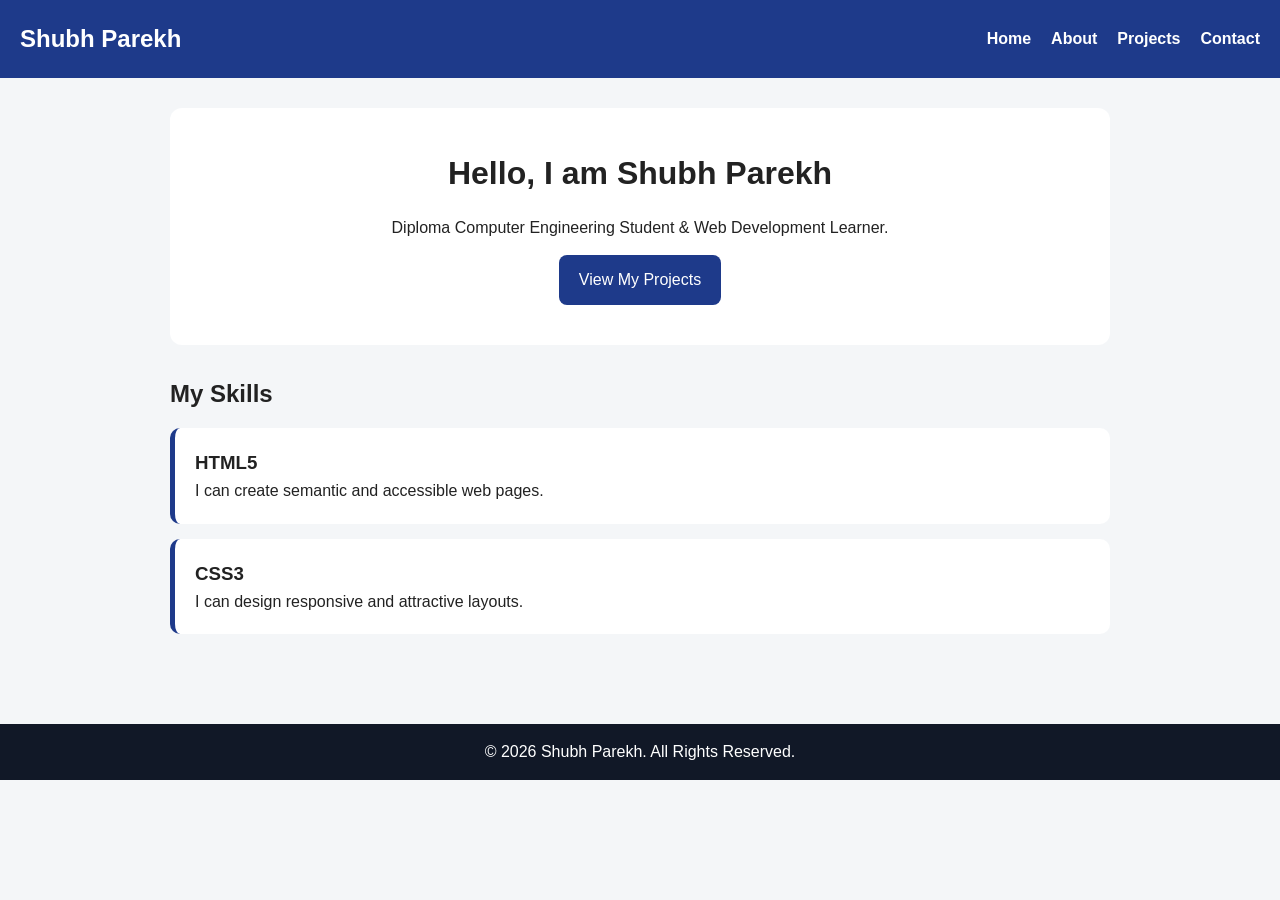
==== index.html @ d2de64e3 "Add files via upload" ====
<!DOCTYPE html>
<html lang="en">
<head>
  <meta charset="UTF-8">
  <meta name="viewport" content="width=device-width, initial-scale=1.0">
  <meta name="description" content="Personal portfolio website of Shubh Parekh">
  <meta name="keywords" content="Portfolio, HTML, CSS, Web Developer">
  <meta name="author" content="Shubh Parekh">
  <title>Shubh Parekh | Portfolio</title>
  <link rel="stylesheet" href="style.css">
</head>
<body>

<header>
  <nav aria-label="Main Navigation">
    <h1>Shubh Parekh</h1>
    <ul>
      <li><a href="index.html" aria-current="page">Home</a></li>
      <li><a href="about.html">About</a></li>
      <li><a href="projects.html">Projects</a></li>
      <li><a href="contact.html">Contact</a></li>
    </ul>
  </nav>
</header>

<main>
  <section class="hero">
    <h2>Hello, I am Shubh Parekh</h2>
    <p>Diploma Computer Engineering Student & Web Development Learner.</p>
    <a href="projects.html" class="btn">View My Projects</a>
  </section>

  <section>
    <h2>My Skills</h2>
    <article class="card">
      <h3>HTML5</h3>
      <p>I can create semantic and accessible web pages.</p>
    </article>

    <article class="card">
      <h3>CSS3</h3>
      <p>I can design responsive and attractive layouts.</p>
    </article>
  </section>
</main>

<footer>
  <p>&copy; 2026 Shubh Parekh. All Rights Reserved.</p>
</footer>

</body>
</html>
---- style.css ----
* {
  margin: 0;
  padding: 0;
  box-sizing: border-box;
}

body {
  font-family: Arial, sans-serif;
  line-height: 1.6;
  background-color: #f4f6f8;
  color: #222;
}

header {
  background-color: #1e3a8a;
  color: white;
  padding: 20px;
}

nav {
  display: flex;
  justify-content: space-between;
  align-items: center;
  flex-wrap: wrap;
}

nav ul {
  list-style: none;
  display: flex;
  gap: 20px;
}

nav a {
  color: white;
  text-decoration: none;
  font-weight: bold;
}

nav a:hover,
nav a:focus {
  text-decoration: underline;
}

main {
  padding: 30px;
  max-width: 1000px;
  margin: auto;
}

.hero {
  background-color: white;
  padding: 40px;
  text-align: center;
  border-radius: 12px;
  margin-bottom: 30px;
}

.hero h2 {
  font-size: 32px;
  margin-bottom: 15px;
}

.btn {
  display: inline-block;
  margin-top: 15px;
  padding: 12px 20px;
  background-color: #1e3a8a;
  color: white;
  text-decoration: none;
  border-radius: 8px;
}

section {
  margin-bottom: 30px;
}

.card {
  background-color: white;
  padding: 20px;
  margin-top: 15px;
  border-radius: 10px;
  border-left: 5px solid #1e3a8a;
}

form {
  background-color: white;
  padding: 25px;
  border-radius: 10px;
}

label {
  display: block;
  margin-top: 15px;
  font-weight: bold;
}

input,
textarea {
  width: 100%;
  padding: 12px;
  margin-top: 5px;
  border: 1px solid #777;
  border-radius: 6px;
}

button {
  margin-top: 20px;
  padding: 12px 20px;
  background-color: #1e3a8a;
  color: white;
  border: none;
  border-radius: 8px;
  cursor: pointer;
}

button:hover,
button:focus {
  background-color: #172554;
}

footer {
  text-align: center;
  background-color: #111827;
  color: white;
  padding: 15px;
  margin-top: 30px;
}

@media (max-width: 600px) {
  nav {
    flex-direction: column;
  }

  nav ul {
    flex-direction: column;
    margin-top: 15px;
    text-align: center;
  }

  .hero h2 {
    font-size: 24px;
  }
}
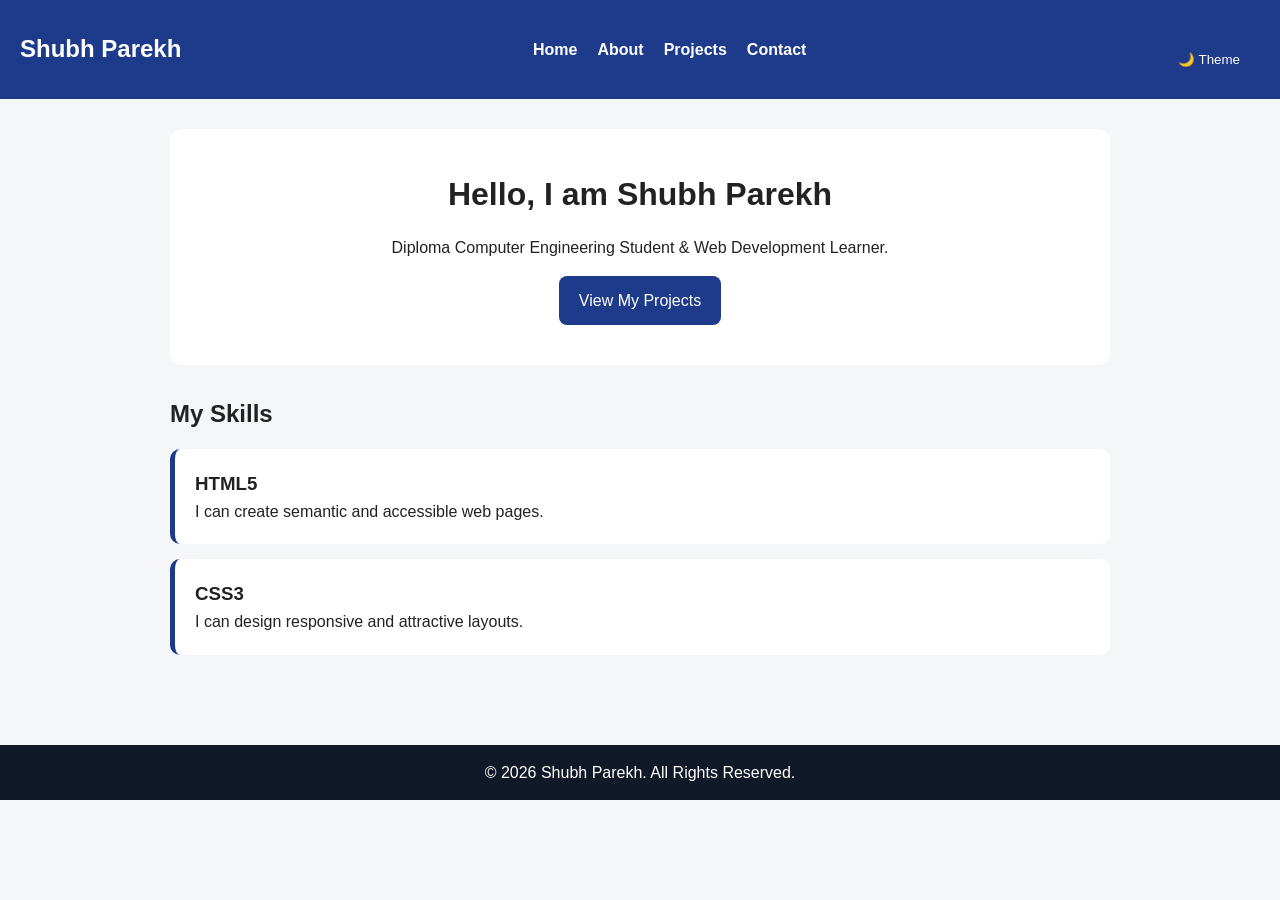
==== commit 91609c6c: "Add files via upload" ====
--- a/index.html
+++ b/index.html
@@ -14,12 +14,15 @@
 <header>
   <nav aria-label="Main Navigation">
     <h1>Shubh Parekh</h1>
+
     <ul>
-      <li><a href="index.html" aria-current="page">Home</a></li>
-      <li><a href="about.html">About</a></li>
-      <li><a href="projects.html">Projects</a></li>
-      <li><a href="contact.html">Contact</a></li>
+        <li><a href="index.html" aria-current="page">Home</a></li>
+        <li><a href="about.html">About</a></li>
+        <li><a href="projects.html">Projects</a></li>
+        <li><a href="contact.html">Contact</a></li>
     </ul>
+
+   <button class="theme-btn" onclick="toggleTheme()">🌙 Theme</button>
   </nav>
 </header>
 
@@ -48,5 +51,7 @@
   <p>&copy; 2026 Shubh Parekh. All Rights Reserved.</p>
 </footer>
 
+<script src="script.js"></script>
+
 </body>
 </html>
--- a/style.css
+++ b/style.css
@@ -140,4 +140,46 @@
   .hero h2 {
     font-size: 24px;
   }
+:root {
+    --bg-color: #ffffff;
+    --text-color: #000000;
+    --primary-color: #2563eb;
+}
+
+.dark {
+    --bg-color: #0f172a;
+    --text-color: #ffffff;
+    --primary-color: #60a5fa;
+}
+
+body {
+    background-color: var(--bg-color);
+    color: var(--text-color);
+}
+}
+body.dark {
+    background-color: #0f172a;
+    color: white;
+}
+
+body.dark header {
+    background-color: #020617;
+}
+
+body.dark section,
+body.dark .card,
+body.dark form {
+    background-color: #1e293b;
+    color: white;
+}
+
+body.dark footer {
+    background-color: #020617;
+}
+
+body.dark input,
+body.dark textarea {
+    background-color: #334155;
+    color: white;
+    border-color: #64748b;
 }
